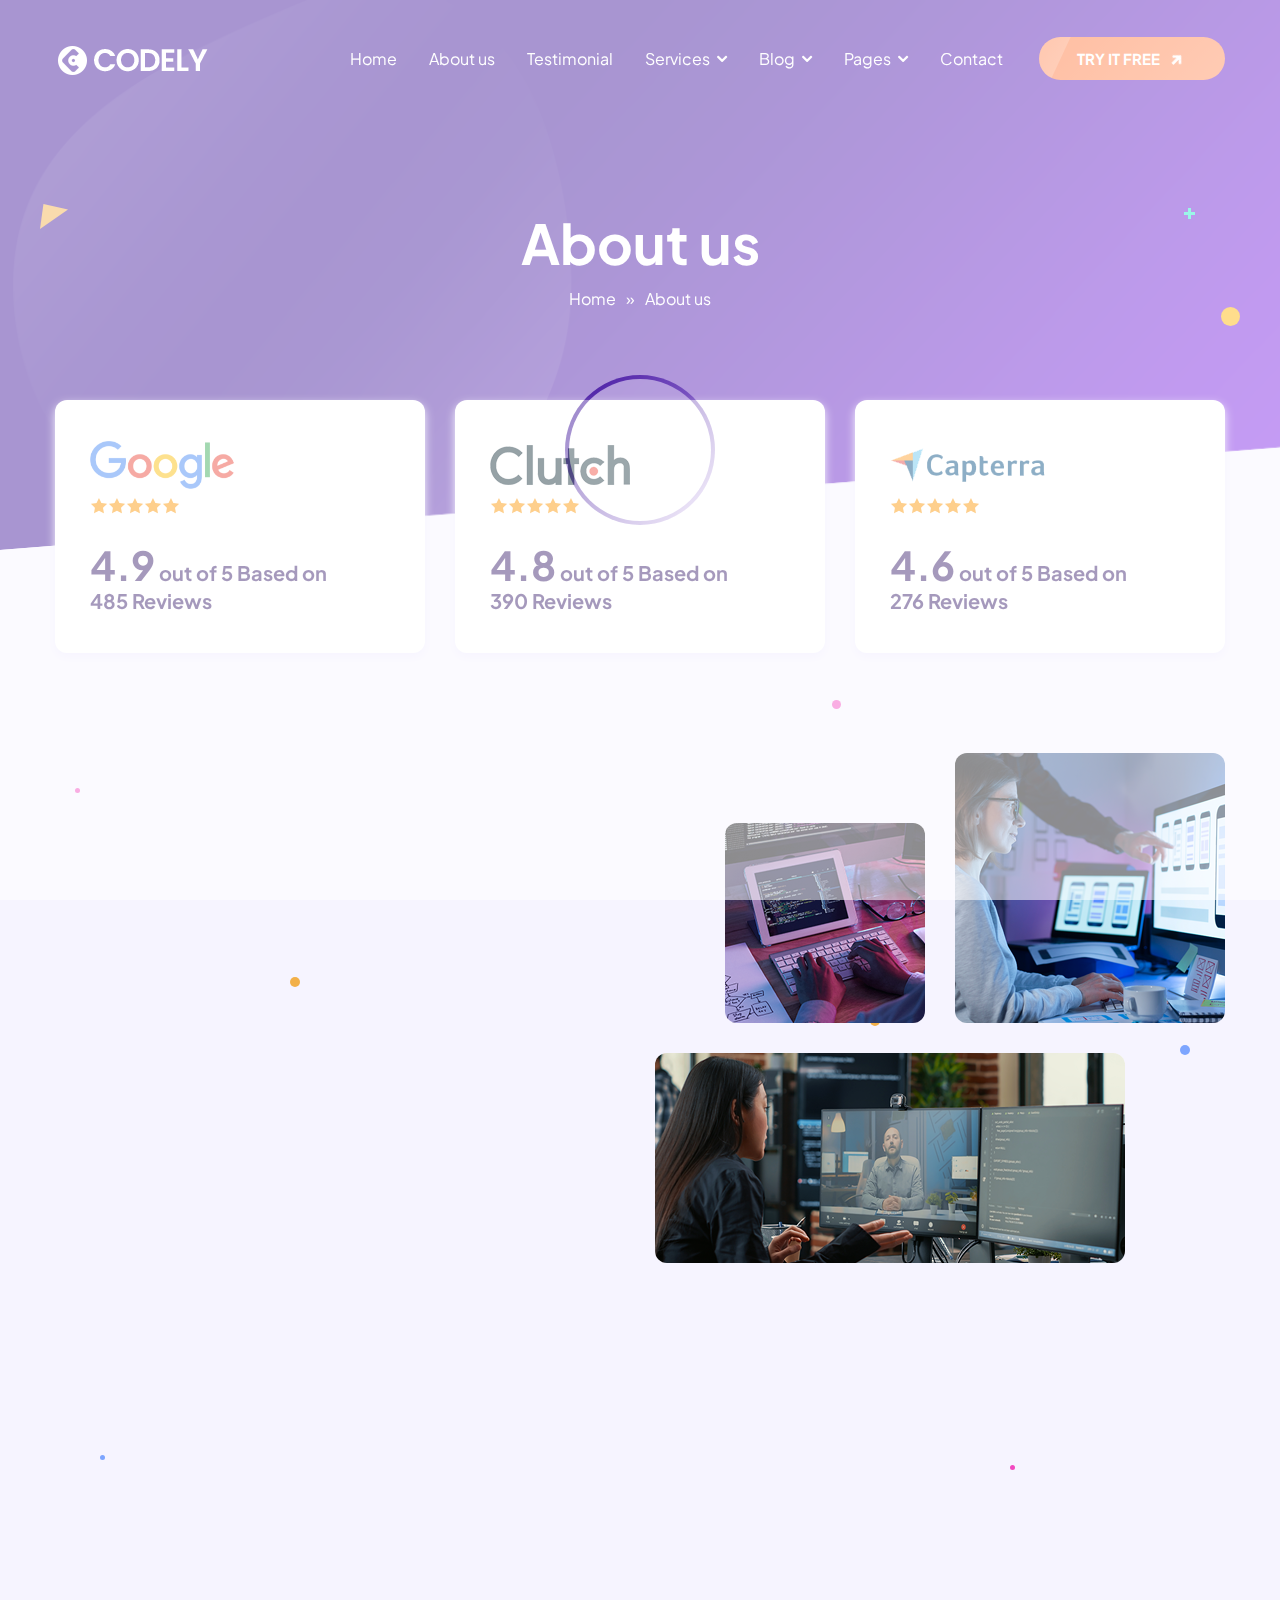
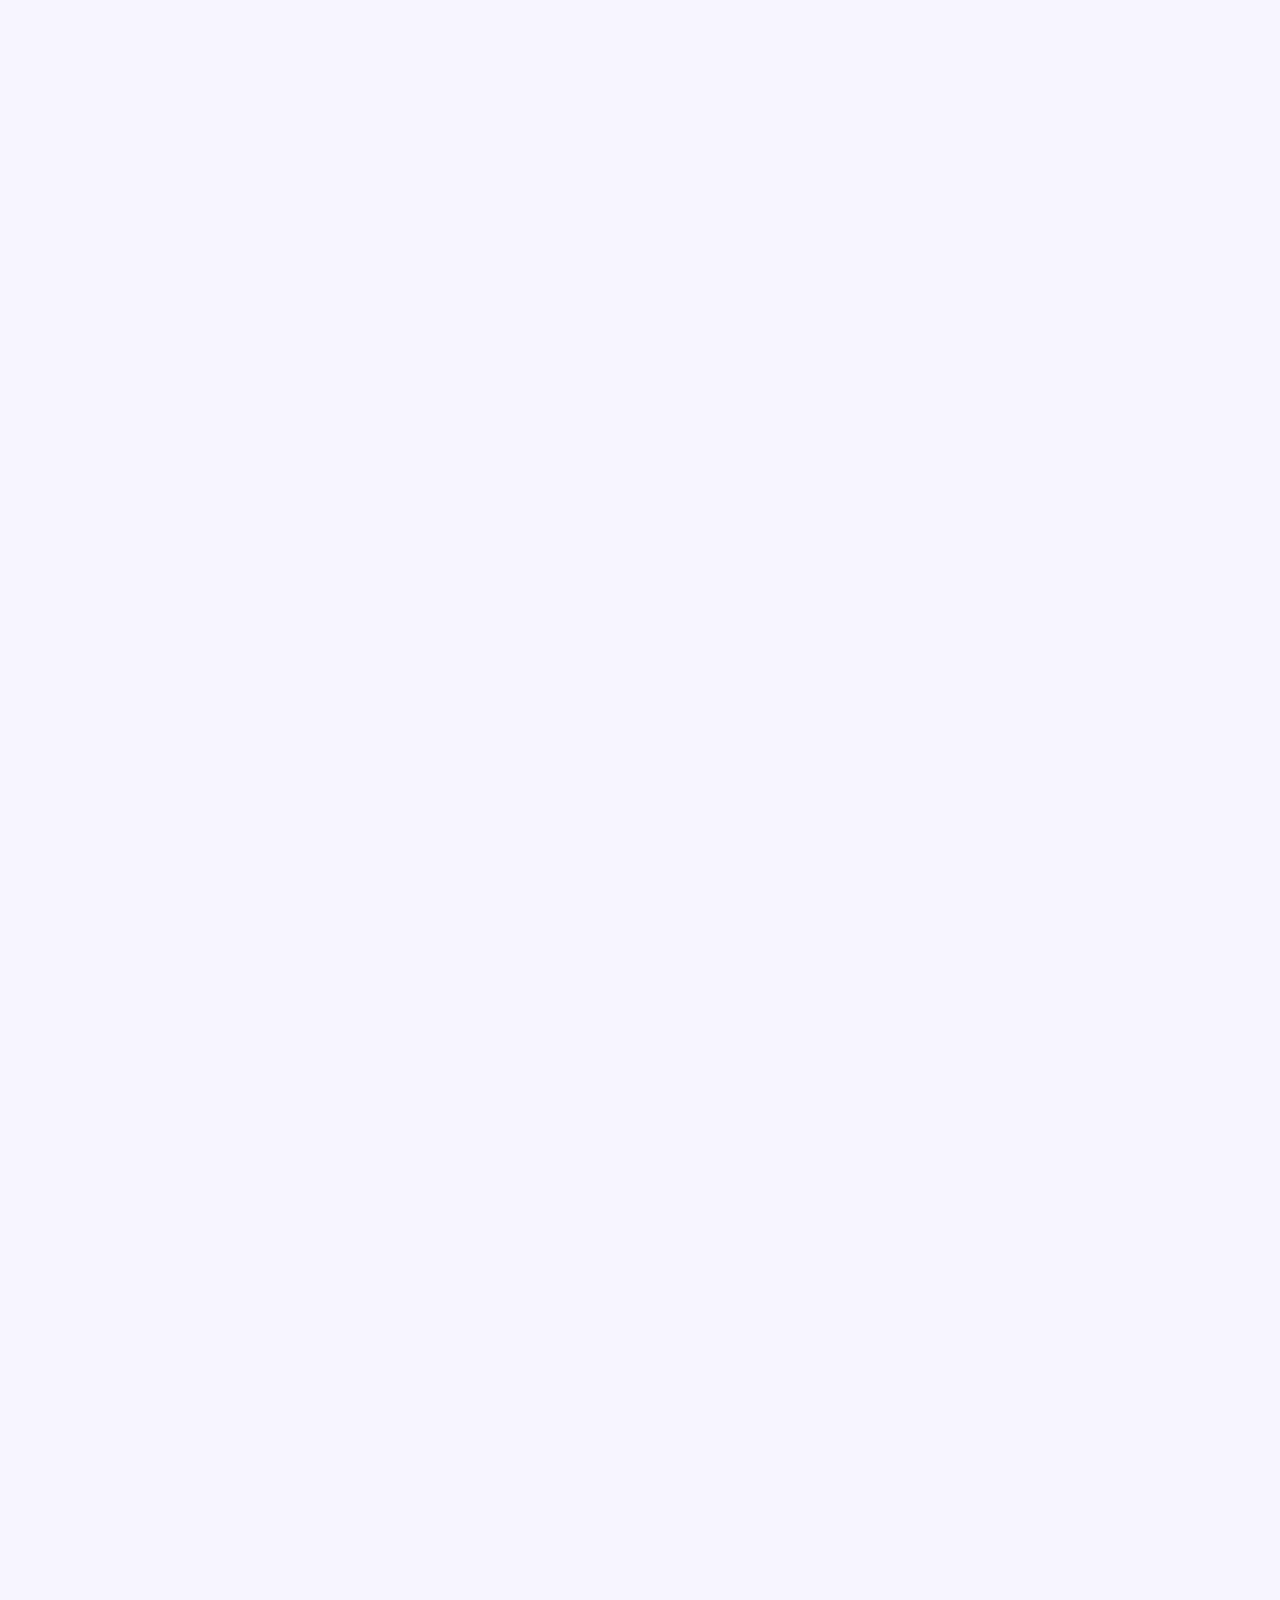
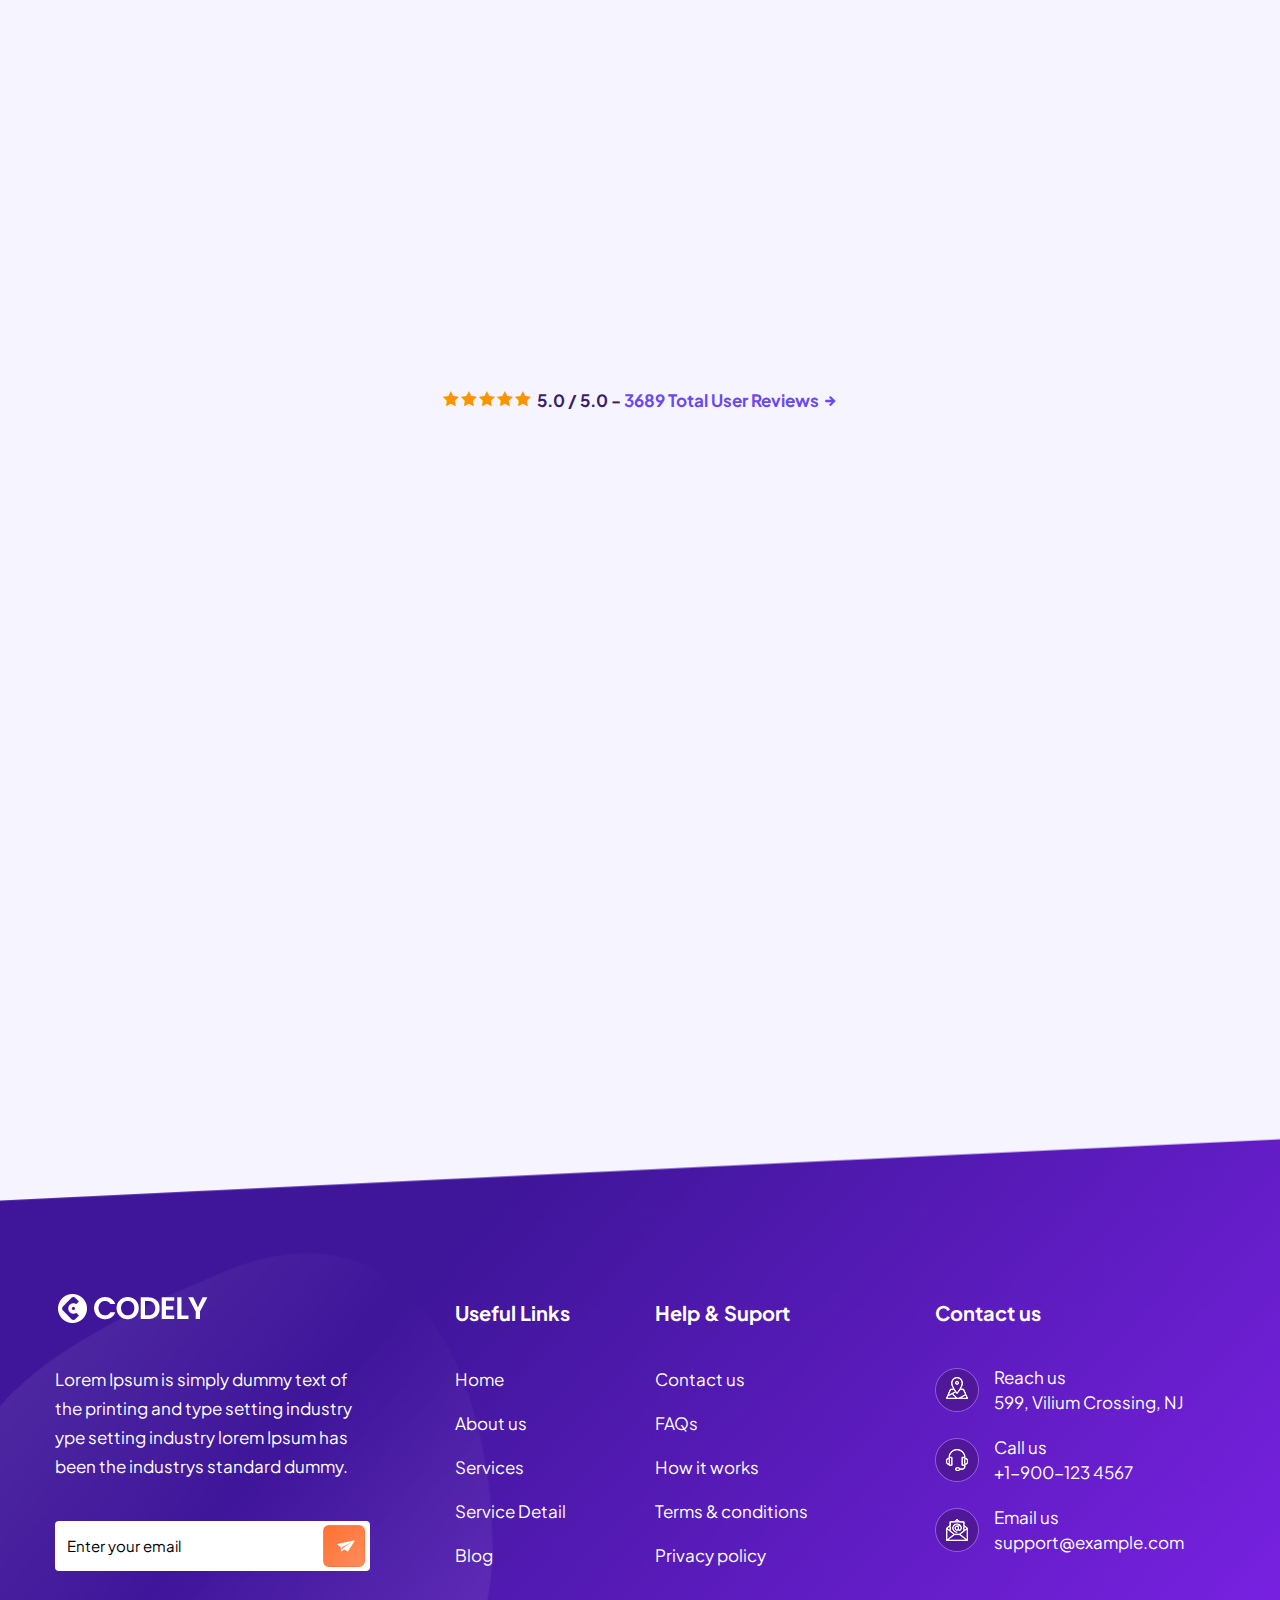
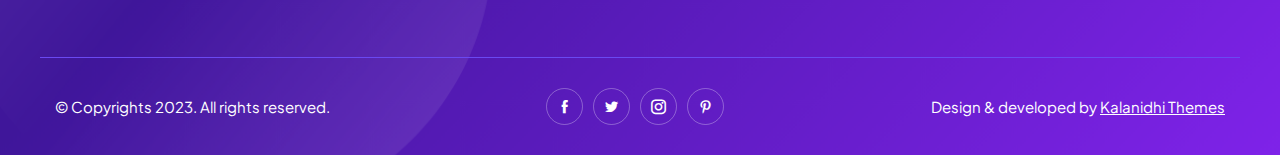
==== about-us.html @ 4d854e4f "Update Files" ====
<!DOCTYPE html>
<html lang="en">


<!-- Mirrored from kalanidhithemes.com/live-preview/landing-page/codely/all-demo/01-codely-landing-page-defoult/about-us.html by HTTrack Website Copier/3.x [XR&CO'2014], Sun, 26 Nov 2023 06:40:57 GMT -->
<head>

  <meta charset="UTF-8">
  <meta http-equiv="X-UA-Compatible" content="IE=edge">
  <meta name="viewport" content="width=device-width, initial-scale=1.0">
  <title>About Us</title>

  <!-- icofont-css-link -->
  <link rel="stylesheet" href="css/icofont.min.css">
  <!-- Owl-Carosal-Style-link -->
  <link rel="stylesheet" href="css/animate.min.css">
  <!-- Owl-Carosal-Style-link -->
  <link rel="stylesheet" href="css/owl.carousel.min.css">
  <!-- Bootstrap-Style-link -->
  <link rel="stylesheet" href="css/bootstrap.min.css">
  <!-- Aos-Style-link -->
  <link rel="stylesheet" href="css/aos.css">
  <!-- Coustome-Style-link -->
  <link rel="stylesheet" href="css/style.css">
  <!-- Responsive-Style-link -->
  <link rel="stylesheet" href="css/responsive.css">
  <!-- Favicon -->
  <link rel="shortcut icon" href="images/favicon.png" type="image/x-icon">

</head>

<body>


  <!-- Page-wrapper-Start -->
  <div class="page_wrapper">

    <!-- Preloader -->
    <div id="preloader">
      <!-- <div id="loader"></div> -->
      <div class="circle-border">
        <div class="circle-core"></div>
      </div>
    </div>

    <!-- Top Banner Start-->
    <div class="inner_page_block">

      <div class="banner_shapes">
        <div class="container">
          <span><img src="images/new/plus.svg" alt="image"></span>
          <span><img src="images/new/polygon.svg" alt="image"></span>
          <span><img src="images/new/round.svg" alt="image"></span>
        </div>
      </div>

      <!-- Header Start -->
      <header class="fixed">
        <!-- container start -->
        <div class="container">
          <!-- navigation bar -->
          <nav class="navbar navbar-expand-lg">
            <a class="navbar-brand" href="index.html">
              <img src="images/new/Logo.png" alt="image">
            </a>
            <button class="navbar-toggler" type="button" data-toggle="collapse" data-target="#navbarSupportedContent"
              aria-controls="navbarSupportedContent" aria-expanded="false" aria-label="Toggle navigation">
              <span class="navbar-toggler-icon">
                <!-- <i class="icofont-navigation-menu ico_menu"></i> -->
                <span class="toggle-wrap">
                  <span class="toggle-bar"></span>
                </span>
              </span>
            </button>

            <div class="collapse navbar-collapse" id="navbarSupportedContent">
              <ul class="navbar-nav ml-auto">
                <li class="nav-item active">
                  <a class="nav-link" href="index.html">Home</a>
                </li>
                <li class="nav-item">
                  <a class="nav-link" href="about-us.html">About us</a>
                </li>
                <li class="nav-item">
                  <a class="nav-link" href="testimonial.html">Testimonial</a>
                </li>
                <!-- secondery menu start -->
                <li class="nav-item has_dropdown">
                  <a class="nav-link" href="#">Services</a>
                  <span class="drp_btn"><i class="icofont-rounded-down"></i></span>
                  <div class="sub_menu">
                    <ul>
                      <li><a href="service-list-1.html">Service List 1</a></li>
                      <li><a href="service-list-2.html">Service List 2</a></li>
                      <li><a href="service-detail.html">Service Details </a></li>
                    </ul>
                  </div>
                </li>
                <li class="nav-item has_dropdown">
                  <a class="nav-link" href="#">Blog </a>
                  <span class="drp_btn"><i class="icofont-rounded-down"></i></span>
                  <div class="sub_menu">
                    <ul>
                      <li><a href="blog-list.html">Blog List</a></li>
                      <li><a href="blog-detail.html">Single Blog</a></li>
                    </ul>
                  </div>
                </li>
                <li class="nav-item has_dropdown">
                  <a class="nav-link" href="#">Pages </a>
                  <span class="drp_btn"><i class="icofont-rounded-down"></i></span>
                  <div class="sub_menu">
                    <ul>
                      <li><a href="pricing.html">Pricing </a></li>
                      <li><a href="sign-in.html">Sign In </a></li>
                      <li><a href="sign-up.html">Sign Up </a></li>
                      <li><a href="error.html">Error 404 </a></li>
                      <li><a href="faq.html">Faq </a></li>
                    </ul>
                  </div>
                </li>
                <!-- secondery menu end -->
                <li class="nav-item">
                  <a class="nav-link" href="contact-us.html">Contact</a>
                </li>
                <li class="nav-item">
                  <a class="nav-link dark_btn" href="contact-us.html">TRY IT FREE <i class="icofont-arrow-right"></i></a>
                </li>
              </ul>
            </div>
          </nav>
          <!-- navigation end -->
        </div>
        <!-- container end -->
      </header>

      <!-- Bread Crumb -->
      <div class="bread_crumb" data-aos="fade-in" data-aos-duration="2000" data-aos-delay="100">
        <div class="container">
          <div class="bred_text">
            <h1>About us</h1>
            <ul>
              <li><a href="index.html">Home</a></li>
              <li><span>»</span></li>
              <li><a href="about-us.html">About us</a></li>
            </ul>
          </div>
        </div>
      </div>

    </div>
    <!-- Top Banner End-->

    <!-- Service Review Section Start-->
    <section class="review_section">
      <div class="container">
        <div class="row">
          <div class="col-lg-4">
            <div class="review_box" data-aos="fade-up" data-aos-duration="2000">
              <div class="icon"><img src="images/new/google.png" alt="image"></div>
              <div class="rating">
                <span><i class="icofont-star"></i></span>
                <span><i class="icofont-star"></i></span>
                <span><i class="icofont-star"></i></span>
                <span><i class="icofont-star"></i></span>
                <span><i class="icofont-star"></i></span>
              </div>
              <div class="text">
                <h3><span class="main_rating">4.9</span> out of 5 Based on
                  <span class="total_review">485 Reviews</span>
                </h3>
              </div>
            </div>
          </div>
          <div class="col-lg-4">
            <div class="review_box" data-aos="fade-up" data-aos-duration="2000">
              <div class="icon"><img src="images/new/clutch.png" alt="image"></div>
              <div class="rating">
                <span><i class="icofont-star"></i></span>
                <span><i class="icofont-star"></i></span>
                <span><i class="icofont-star"></i></span>
                <span><i class="icofont-star"></i></span>
                <span><i class="icofont-star"></i></span>
              </div>
              <div class="text">
                <h3><span class="main_rating">4.8</span> out of 5 Based on
                  <span class="total_review">390 Reviews</span>
                </h3>
              </div>
            </div>
          </div>
          <div class="col-lg-4">
            <div class="review_box" data-aos="fade-up" data-aos-duration="2000">
              <div class="icon"><img src="images/new/capterra.png" alt="image"></div>
              <div class="rating">
                <span><i class="icofont-star"></i></span>
                <span><i class="icofont-star"></i></span>
                <span><i class="icofont-star"></i></span>
                <span><i class="icofont-star"></i></span>
                <span><i class="icofont-star"></i></span>
              </div>
              <div class="text">
                <h3><span class="main_rating">4.6</span> out of 5 Based on
                  <span class="total_review">276 Reviews</span>
                </h3>
              </div>
            </div>
          </div>
        </div>
      </div>
    </section>
    <!-- Service Review Section End -->


    <!-- About Us Section Start -->
    <section class="about_us_page_section">
      <div class="dotes_anim_bloack">
        <div class="dots dotes_1"></div>
        <div class="dots dotes_2"></div>
        <div class="dots dotes_3"></div>
        <div class="dots dotes_4"></div>
        <div class="dots dotes_5"></div>
        <div class="dots dotes_6"></div>
        <div class="dots dotes_7"></div>
        <div class="dots dotes_8"></div>
      </div>
      <div class="container">
        <div class="about_block">
          <div class="row">
            <div class="col-md-6">
              <div class="section_title" data-aos="fade-in" data-aos-duration="1500">
                <h2>Few words about us, what
                  we provide for your growth</h2>
                <p>Lorem Ipsum is simply dummy text of the printing and typese tting indus orem Ipsum has beenthe
                  standard dummybeenthe standard dummy text ever since when an own Ipsums.</p>
                <p>Simply dummy text of the printing and typese tting indus orem Ipsum has beenthe standard dummy text
                  ever since when an own Lorem Ipsums dummy text of the printing and typesetting indus orem Ipsum
                  simply.</p>
              </div>
            </div>
            <div class="col-md-6">
              <div class="abt_img_block" data-aos="fade-in" data-aos-duration="1500">
                <a data-aos="fade-up" data-aos-duration="1500" class="popup-youtube play-button"
                  data-url="https://www.youtube.com/embed/tgbNymZ7vqY?autoplay=1&mute=1" data-toggle="modal"
                  data-target="#myModal" title="XJj2PbenIsU">
                  <div class="play_btn">
                    <img src="images/new/orange_play.png" alt="image">
                    <div class="waves-block">
                      <div class="waves wave-1"></div>
                      <div class="waves wave-2"></div>
                      <div class="waves wave-3"></div>
                    </div>
                  </div>
                </a>
                <div class="top_img">
                  <img src="images/new/abt_01.png" alt="image">
                  <img src="images/new/abt_02.png" alt="image">
                </div>
                <div class="bottom_img">
                  <img src="images/new/abt_03.png" alt="image">
                </div>
              </div>
            </div>
          </div>
        </div>
        <div id="counter">
          <div class="row">
            <div class="col-lg-3 col-md-6 col-sm-6">
              <div class="counter_outer" data-aos="fade-up" data-aos-duration="1500">
                <div class="counter_box">
                  <p><span class="counter-value" data-count="450">0</span><span>+</span></p>
                  <p>Millions of client <br> logins monthly</p>
                </div>
              </div>
            </div>
            <div class="col-lg-3 col-md-6 col-sm-6">
              <div class="counter_outer" data-aos="fade-up" data-aos-duration="1500">
                <div class="counter_box">
                  <p><span class="counter-value" data-count="120">0</span><span>+</span></p>
                  <p>Languages and <br> countries</p>
                </div>
              </div>
            </div>
            <div class="col-lg-3 col-md-6 col-sm-6">
              <div class="counter_outer" data-aos="fade-up" data-aos-duration="1500">
                <div class="counter_box">
                  <p><span class="counter-value" data-count="135">0</span><span>+</span></p>
                  <p>Percent yearly <br> turnover increase</p>
                </div>
              </div>
            </div>
            <div class="col-lg-3 col-md-6 col-sm-6">
              <div class="counter_outer" data-aos="fade-up" data-aos-duration="1500">
                <div class="counter_box">
                  <p><span class="counter-value" data-count="324">0</span><span>+</span></p>
                  <p>Million active <br> accounts</p>
                </div>
              </div>
            </div>
          </div>
        </div>
      </div>
    </section>

    <!-- Solution Section Strat -->
    <section class="row_am solution_page_section">
      <div class="container">
        <div class="row">
          <div class="col-md-6">
            <div class="solution_image" data-aos="fade-in" data-aos-duration="2000" data-aos-delay="100">
              <img src="images/new/solution.png" alt="image">
            </div>
          </div>
          <div class="col-md-6">
            <div class="solution_text" data-aos="fade-in" data-aos-duration="2000" data-aos-delay="100">
              <div class="section_title">
                <h2>Providing IT solution that diverse business verticals</h2>
                <p>Lorem Ipsum is simply dummy text of the printing and types
                  etting industry lorem Ipsum has been the indu has been the industrys standard dummy text ever since
                  the when an unknown printer took a galley of type and.</p>
              </div>
              <ul>
                <li class="ft_1" data-aos="fade-up" data-aos-duration="2000">
                  <h3>Creative & responsive design</h3>
                  <p>Simply dummy text of the printing and typesetting
                    inustry lorem Ipsum has Lorem dollar summit.</p>
                </li>
                <li class="ft_2" data-aos="fade-up" data-aos-duration="2000">
                  <h3>Pixel perfect</h3>
                  <p>Simply dummy text of the printing and typesetting
                    inustry lorem Ipsum has Lorem dollar summit.</p>
                </li>
                <li class="ft_3" data-aos="fade-up" data-aos-duration="2000">
                  <h3>24/7 live support</h3>
                  <p>Simply dummy text of the printing and typesetting
                    inustry lorem Ipsum has Lorem dollar summit.</p>
                </li>
              </ul>
              
            </div>
          </div>
        </div>
      </div>
    </section>
    <!-- Solution Section End -->

    <!-- Our Experience Team Section Start -->
    <section class="row_am our_team_section">
      <div class="container">
        <div class="section_title" data-aos="fade-up" data-aos-duration="1500">
          <h2>Our Experience Team</h2>
          <p>Lorem Ipsum is simply dummy text of the printing and typese tting indus orem Ipsum has beenthe standard
            dummy.</p>
        </div>
        <div class="team_block">
          <div class="row">
            <div class="col-lg-3 col-md-6 col-sm-6" data-aos="fade-up" data-aos-duration="1500">
              <div class="team_inner">
                <div class="img">
                  <img src="images/new/team_01.png" alt="image">
                  <div class="social_media">
                    <a href="#"><i class="icofont-facebook"></i></a>
                    <a href="#"><i class="icofont-twitter"></i></a>
                    <a href="#"><i class="icofont-instagram"></i></a>
                  </div>
                </div>
                <div class="text">
                  <h3>Riana Joe</h3>
                  <span>CEO & Co-Founder</span>
                </div>
              </div>
            </div>
            <div class="col-lg-3 col-md-6 col-sm-6" data-aos="fade-up" data-aos-duration="1500">
              <div class="team_inner">
                <div class="img">
                  <img src="images/new/team_02.png" alt="image">
                  <div class="social_media">
                    <a href="#"><i class="icofont-facebook"></i></a>
                    <a href="#"><i class="icofont-twitter"></i></a>
                    <a href="#"><i class="icofont-instagram"></i></a>
                  </div>
                </div>
                <div class="text">
                  <h3>Shali Jely</h3>
                  <span>Co-Founder</span>
                </div>
              </div>
            </div>
            <div class="col-lg-3 col-md-6 col-sm-6" data-aos="fade-up" data-aos-duration="1500">
              <div class="team_inner">
                <div class="img">
                  <img src="images/new/team_03.png" alt="image">
                  <div class="social_media">
                    <a href="#"><i class="icofont-facebook"></i></a>
                    <a href="#"><i class="icofont-twitter"></i></a>
                    <a href="#"><i class="icofont-instagram"></i></a>
                  </div>
                </div>
                <div class="text">
                  <h3>Mark Merbo</h3>
                  <span>Business Developer</span>
                </div>
              </div>
            </div>
            <div class="col-lg-3 col-md-6 col-sm-6" data-aos="fade-up" data-aos-duration="1500">
              <div class="team_inner">
                <div class="img">
                  <img src="images/new/team_04.png" alt="image">
                  <div class="social_media">
                    <a href="#"><i class="icofont-facebook"></i></a>
                    <a href="#"><i class="icofont-twitter"></i></a>
                    <a href="#"><i class="icofont-instagram"></i></a>
                  </div>
                </div>
                <div class="text">
                  <h3>Cyrus Mistry</h3>
                  <span>Marketing & Sales</span>
                </div>
              </div>
            </div>
          </div>
        </div>
      </div>
    </section>
    <!-- Our Experience Team Section End -->

    <!-- What Our Coustomer Section Start-->
    <section class="what_coustomer_says">
      <div class="container">
        <div class="section_title" data-aos="fade-up" data-aos-duration="1500">
          <h2>What our customer says</h2>
          <p>Lorem Ipsum is simply dummy text of the printing and typese tting indus <br> orem Ipsum has beenthe
            standard dummy text ever since.</p>
        </div>
        <div id="coustomer_slider_white" class="owl-carousel owl-theme" data-aos="fade-in" data-aos-duration="1500">
          <div class="item">
            <div class="coustomer_slide_box">
              <div class="rating">
                <span><i class="icofont-star"></i></span>
                <span><i class="icofont-star"></i></span>
                <span><i class="icofont-star"></i></span>
                <span><i class="icofont-star"></i></span>
                <span><i class="icofont-star"></i></span>
              </div>
              <p>Lorem Ipsum is simply dummy text of the print ing and typese tting us orem Ipsum has been.</p>
              <div class="avtar_profil">
                <div class="avatr">
                  <img src="images/new/testi_01.png" alt="image">
                </div>
                <div class="text">
                  <h3>Shayna john</h3>
                  <span>Careative inc.</span>
                </div>
              </div>
            </div>
          </div>
          <div class="item">
            <div class="coustomer_slide_box">
              <div class="rating">
                <span><i class="icofont-star"></i></span>
                <span><i class="icofont-star"></i></span>
                <span><i class="icofont-star"></i></span>
                <span><i class="icofont-star"></i></span>
                <span><i class="icofont-star"></i></span>
              </div>
              <p>Simply dummy text of the print ing and typese tting us orem Ipsum has been lorem Ipsum.</p>
              <div class="avtar_profil">
                <div class="avatr">
                  <img src="images/new/testi_02.png" alt="image">
                </div>
                <div class="text">
                  <h3>Mark </h3>
                  <span>Careative inc.</span>
                </div>
              </div>
            </div>
          </div>
          <div class="item">
            <div class="coustomer_slide_box">
              <div class="rating">
                <span><i class="icofont-star"></i></span>
                <span><i class="icofont-star"></i></span>
                <span><i class="icofont-star"></i></span>
                <span><i class="icofont-star"></i></span>
                <span><i class="icofont-star"></i></span>
              </div>
              <p>Lorem Ipsum is simply dummy text of the print ing and typese tting us orem Ipsum has been.</p>
              <div class="avtar_profil">
                <div class="avatr">
                  <img src="images/new/testi_01.png" alt="image">
                </div>
                <div class="text">
                  <h3>Willium Joe</h3>
                  <span>Careative inc.</span>
                </div>
              </div>
            </div>
          </div>
          <div class="item">
            <div class="coustomer_slide_box">
              <div class="rating">
                <span><i class="icofont-star"></i></span>
                <span><i class="icofont-star"></i></span>
                <span><i class="icofont-star"></i></span>
                <span><i class="icofont-star"></i></span>
                <span><i class="icofont-star"></i></span>
              </div>
              <p>Lorem Ipsum is simply dummy text of the print ing and typese tting us orem Ipsum has been.</p>
              <div class="avtar_profil">
                <div class="avatr">
                  <img src="images/new/testi_03.png" alt="image">
                </div>
                <div class="text">
                  <h3>Shayna john</h3>
                  <span>Careative inc.</span>
                </div>
              </div>
            </div>
          </div>
        </div>
        <div class="review_summery">
          <div class="rating">
            <span><i class="icofont-star"></i></span>
            <span><i class="icofont-star"></i></span>
            <span><i class="icofont-star"></i></span>
            <span><i class="icofont-star"></i></span>
            <span><i class="icofont-star"></i></span>
          </div>
          <p><span>5.0 / 5.0 -</span> <a href="testimonial.html">3689 Total User Reviews <i class="icofont-arrow-right"></i></a></p>
        </div>
      </div>
    </section>
    <!-- What Our Coustomer Section End-->

    <!-- Start Your Free Trial Section Start -->
    <section class="free_trial_section" data-aos="fade-in" data-aos-duration="1500">
      <div class="free_inner">
        <div class="text">
          <div class="section_title" data-aos="fade-up" data-aos-duration="1500">
            <h2>Start Your 14-Day Free Trial</h2>
            <p>Instant free download from apple and play store orem Ipsum is simply dummy
              text of the printing.</p>
          </div>
          <ul data-aos="fade-up" data-aos-duration="1500">
            <li>
              <p><i class="icofont-check-circled"></i>Free 14-day trial</p>
            </li>
            <li>
              <p><i class="icofont-check-circled"></i>No credit card required</p>
            </li>
            <li>
              <p><i class="icofont-check-circled"></i>Support 24/7</p>
            </li>
            <li>
              <p><i class="icofont-check-circled"></i>Cancel anytime</p>
            </li>
          </ul>
          <div class="start_and_watch" data-aos="fade-up" data-aos-duration="1500">
            <a href="contact-us.html" class="btn btn_main">GET STARTED <i class="icofont-arrow-right"></i></a>
            <a class="popup-youtube play-button" data-url="https://www.youtube.com/embed/tgbNymZ7vqY?autoplay=1&amp;mute=1"
              data-toggle="modal" data-target="#myModal" title="XJj2PbenIsU">
              <div class="play_btn">
                <img src="images/play_icon.png" alt="image">
                <div class="waves-block">
                  <div class="waves wave-1"></div>
                  <div class="waves wave-2"></div>
                  <div class="waves wave-3"></div>
                </div>
              </div>
              <span>WATCH PROMO</span>
            </a>
          </div>
        </div>
        <div class="side_img">
          <img src="images/new/start-free-side-img.png" alt="image">
        </div>
      </div>
    </section>
    <!-- Start Your Free Trial Section End -->

    <!-- Footer-Section start -->
    <footer>
      <div class="top_footer" id="contact">
        <!-- container start -->
        <div class="container">
          <!-- row start -->
          <div class="row">
            <!-- footer link 1 -->
            <div class="col-lg-4 col-md-6 col-12">
              <div class="abt_side">
                <div class="logo"> <img src="images/new/Logo.png" alt="image"></div>
                <p>Lorem Ipsum is simply dummy text of the printing and type setting industry ype setting industry lorem
                  Ipsum has been the industrys standard dummy. </p>
                <div class="news_letter_block">
                  <form action="https://kalanidhithemes.com/live-preview/landing-page/codely/all-demo/01-codely-landing-page-defoult/submit">
                    <div class="form-group">
                      <input type="email" placeholder="Enter your email" class="form-control">
                      <button class="btn"><i class="icofont-paper-plane"></i></button>
                    </div>
                  </form>
                </div>
              </div>
            </div>

            <!-- footer link 2 -->
            <div class="col-lg-2 col-md-6 col-12">
              <div class="links">
                <h3>Useful Links</h3>
                <ul>
                  <li><a href="index.html">Home</a></li>
                  <li><a href="about-us.html">About us</a></li>
                  <li><a href="service-list-1.html">Services</a></li>
                  <li><a href="service-detail.html">Service Detail</a></li>
                  <li><a href="blog-list.html">Blog</a></li>
                </ul>
              </div>
            </div>

            <!-- footer link 3 -->
            <div class="col-lg-3 col-md-6 col-12">
              <div class="links">
                <h3>Help & Suport</h3>
                <ul>
                  <li><a href="contact-us.html">Contact us</a></li>
                  <li><a href="faq.html">FAQs</a></li>
                  <li><a href="#">How it works</a></li>
                  <li><a href="#">Terms & conditions</a></li>
                  <li><a href="#">Privacy policy</a></li>
                </ul>
              </div>
            </div>

            <!-- footer link 4 -->
            <div class="col-lg-3 col-md-6 col-12">
              <div class="try_out">
                <h3>Contact us</h3>
                <ul>
                  <li>
                    <span class="icon">
                      <img src="images/new/contact_01.png" alt="image">
                    </span>
                    <div class="text">
                      <p>Reach us <br> 599, Vilium Crossing, NJ</p>
                    </div>
                  </li>
                  <li>
                    <span class="icon">
                      <img src="images/new/contact_02.png" alt="image">
                    </span>
                    <div class="text">
                      <p>Call us <a href="tel:+1-900-1234567">+1-900-123 4567</a></p>
                    </div>
                  </li>
                  <li>
                    <span class="icon">
                      <img src="images/new/contact_03.png" alt="image">
                    </span>
                    <div class="text">
                      <p>Email us <a href="mailto:support@example.com">support@example.com</a></p>
                    </div>
                  </li>
                </ul>
              </div>
            </div>
          </div>
          <!-- row end -->
        </div>
        <!-- container end -->
      </div>

      <!-- last footer -->
      <div class="bottom_footer">
        <!-- container start -->
        <div class="container">
          <!-- row start -->
          <div class="row">
            <div class="col-md-4">
              <p>© Copyrights 2023. All rights reserved.</p>
            </div>
            <div class="col-md-4">
              <ul class="social_media">
                <li><a href="#"><i class="icofont-facebook"></i></a></li>
                <li><a href="#"><i class="icofont-twitter"></i></a></li>
                <li><a href="#"><i class="icofont-instagram"></i></a></li>
                <li><a href="#"><i class="icofont-pinterest"></i></a></li>
              </ul>
            </div>
            <div class="col-md-4">
              <p class="developer_text">Design & developed by <a href="https://themeforest.net/user/kalanidhithemes" target="blank">Kalanidhi Themes</a></p>
            </div>
          </div>
          <!-- row end -->
        </div>
        <!-- container end -->
      </div>

      <!-- go top button -->
      <div class="go_top" id="Gotop">
        <span><i class="icofont-arrow-up"></i></span>
      </div>
    </footer>
    <!-- Footer-Section end -->

    <!-- VIDEO MODAL -->
    <div class="modal fade youtube-video" id="myModal" tabindex="-1" role="dialog" >
      <div class="modal-dialog" role="document">
        <div class="modal-content">
          <button id="close-video" type="button" class="button btn btn-default text-right" data-dismiss="modal">
            <i class="icofont-close-line-circled"></i>
          </button>
          <div class="modal-body">
            <div id="video-container" class="video-container">
              <iframe id="youtubevideo" width="640" height="360" allowfullscreen></iframe>
            </div>
          </div>
          <div class="modal-footer">
          </div>
        </div>
      </div>
    </div>

  </div>
  <!-- Page-wrapper-End -->

  <!-- Jquery-js-Link -->
  <script src="js/jquery.js"></script>
  <!-- owl-js-Link -->
  <script src="js/owl.carousel.min.js"></script>
  <!-- bootstrap-js-Link -->
  <script src="js/bootstrap.min.js"></script>
  <!-- aos-js-Link -->
  <script src="js/aos.js"></script>
  <!-- main-js-Link -->
  <script src="js/main.js"></script>


</body>


<!-- Mirrored from kalanidhithemes.com/live-preview/landing-page/codely/all-demo/01-codely-landing-page-defoult/about-us.html by HTTrack Website Copier/3.x [XR&CO'2014], Sun, 26 Nov 2023 06:41:18 GMT -->
</html>
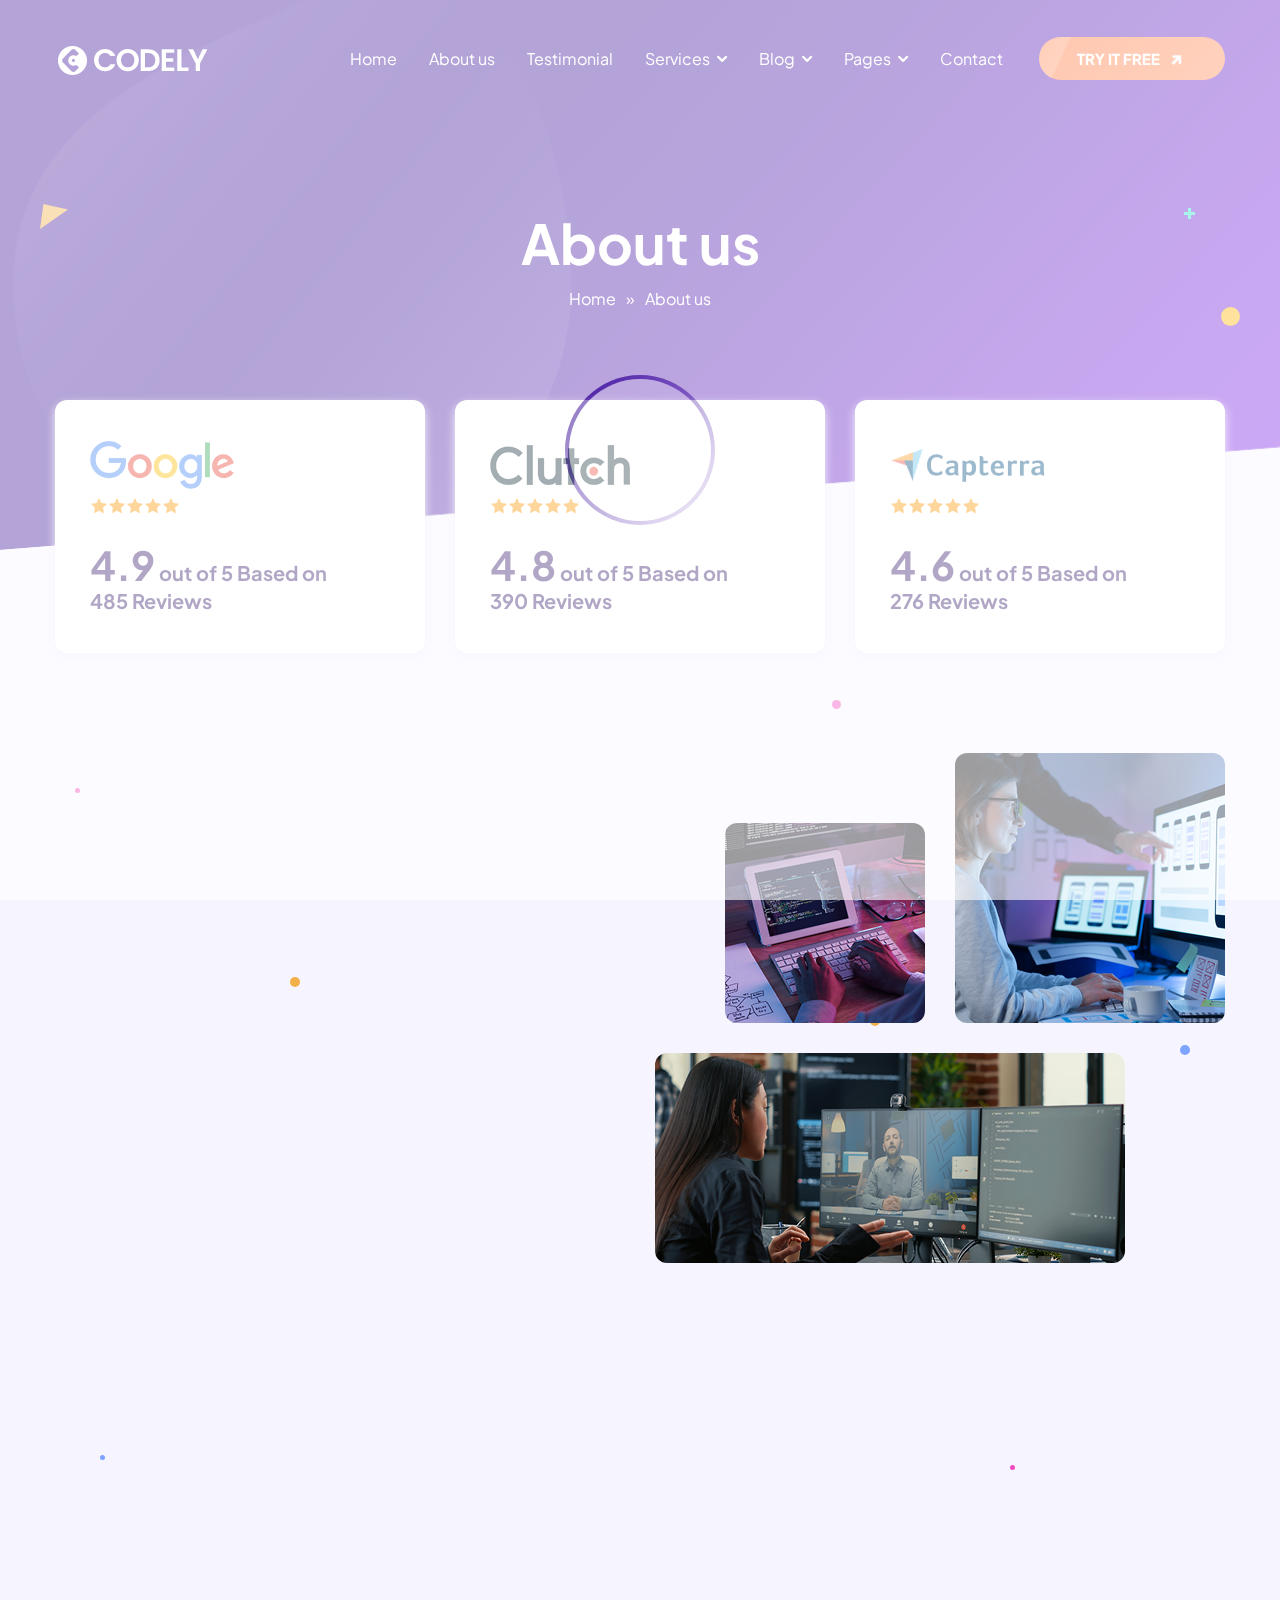
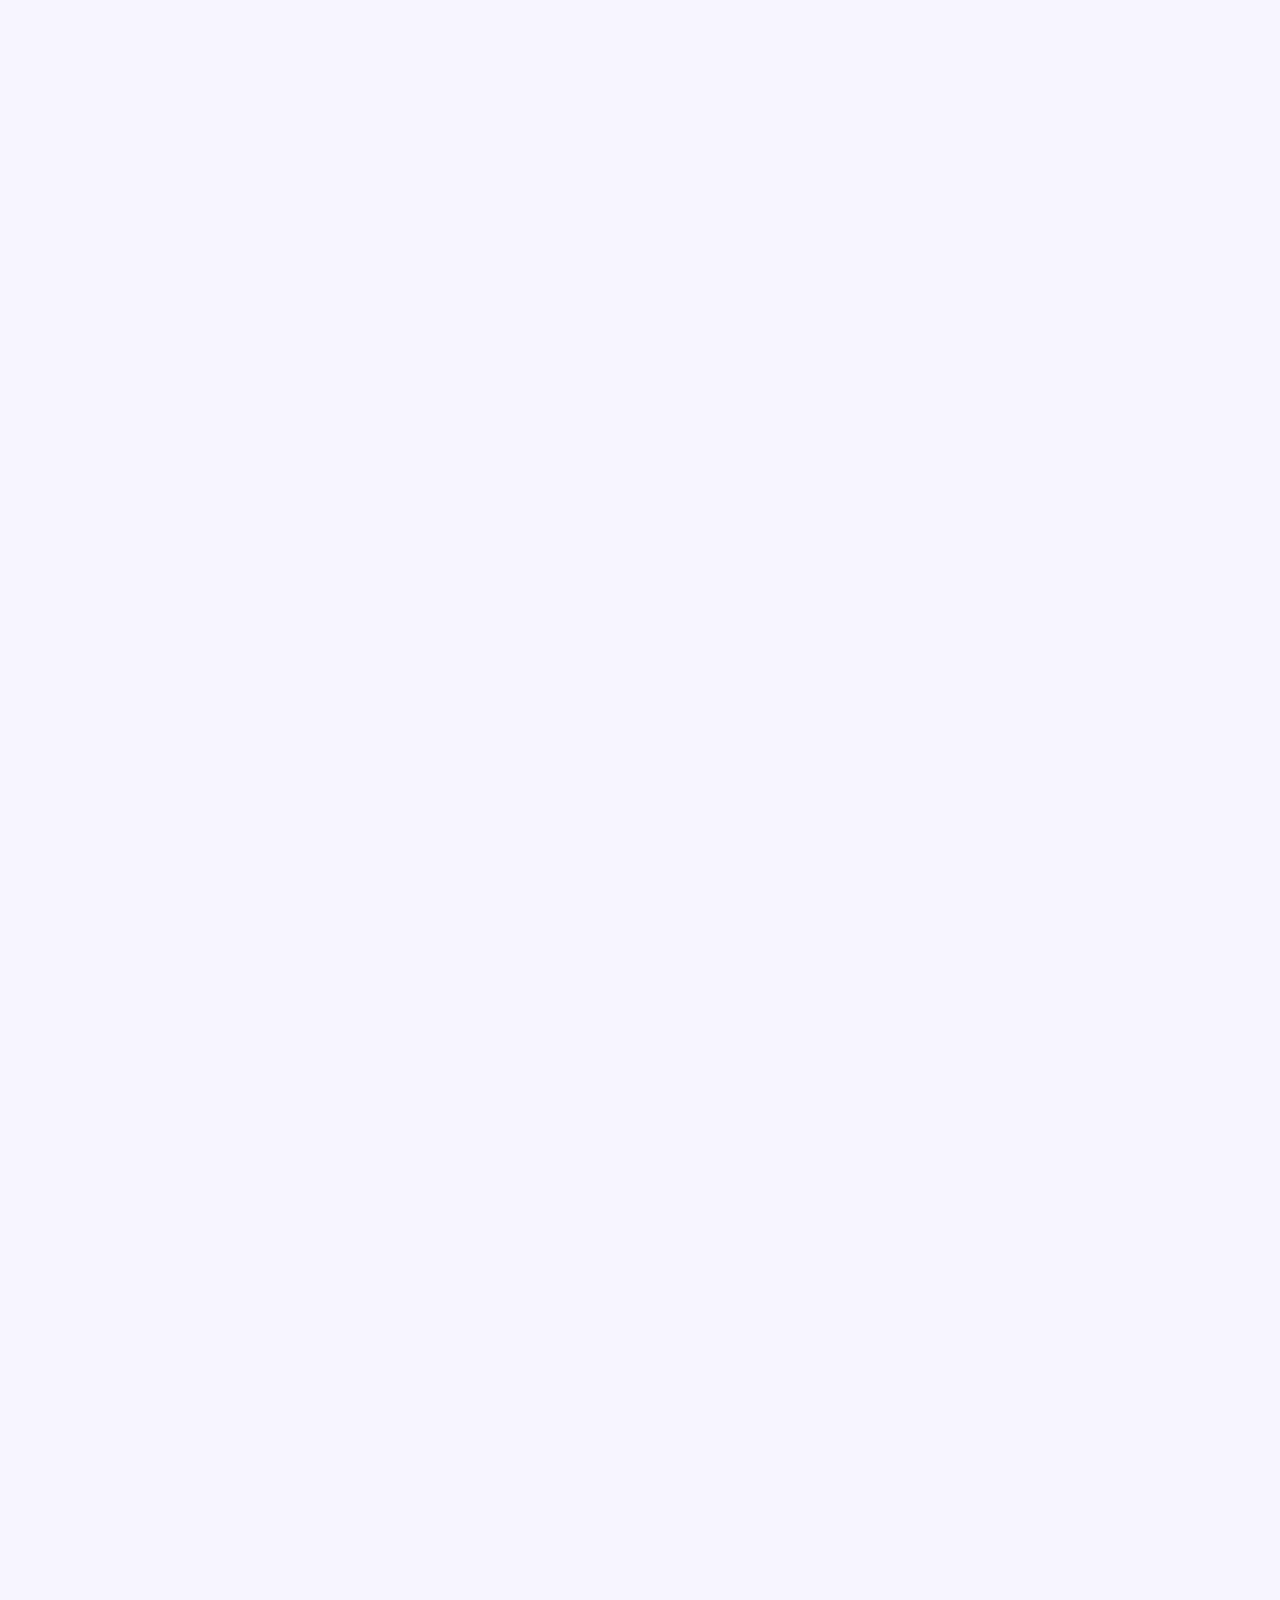
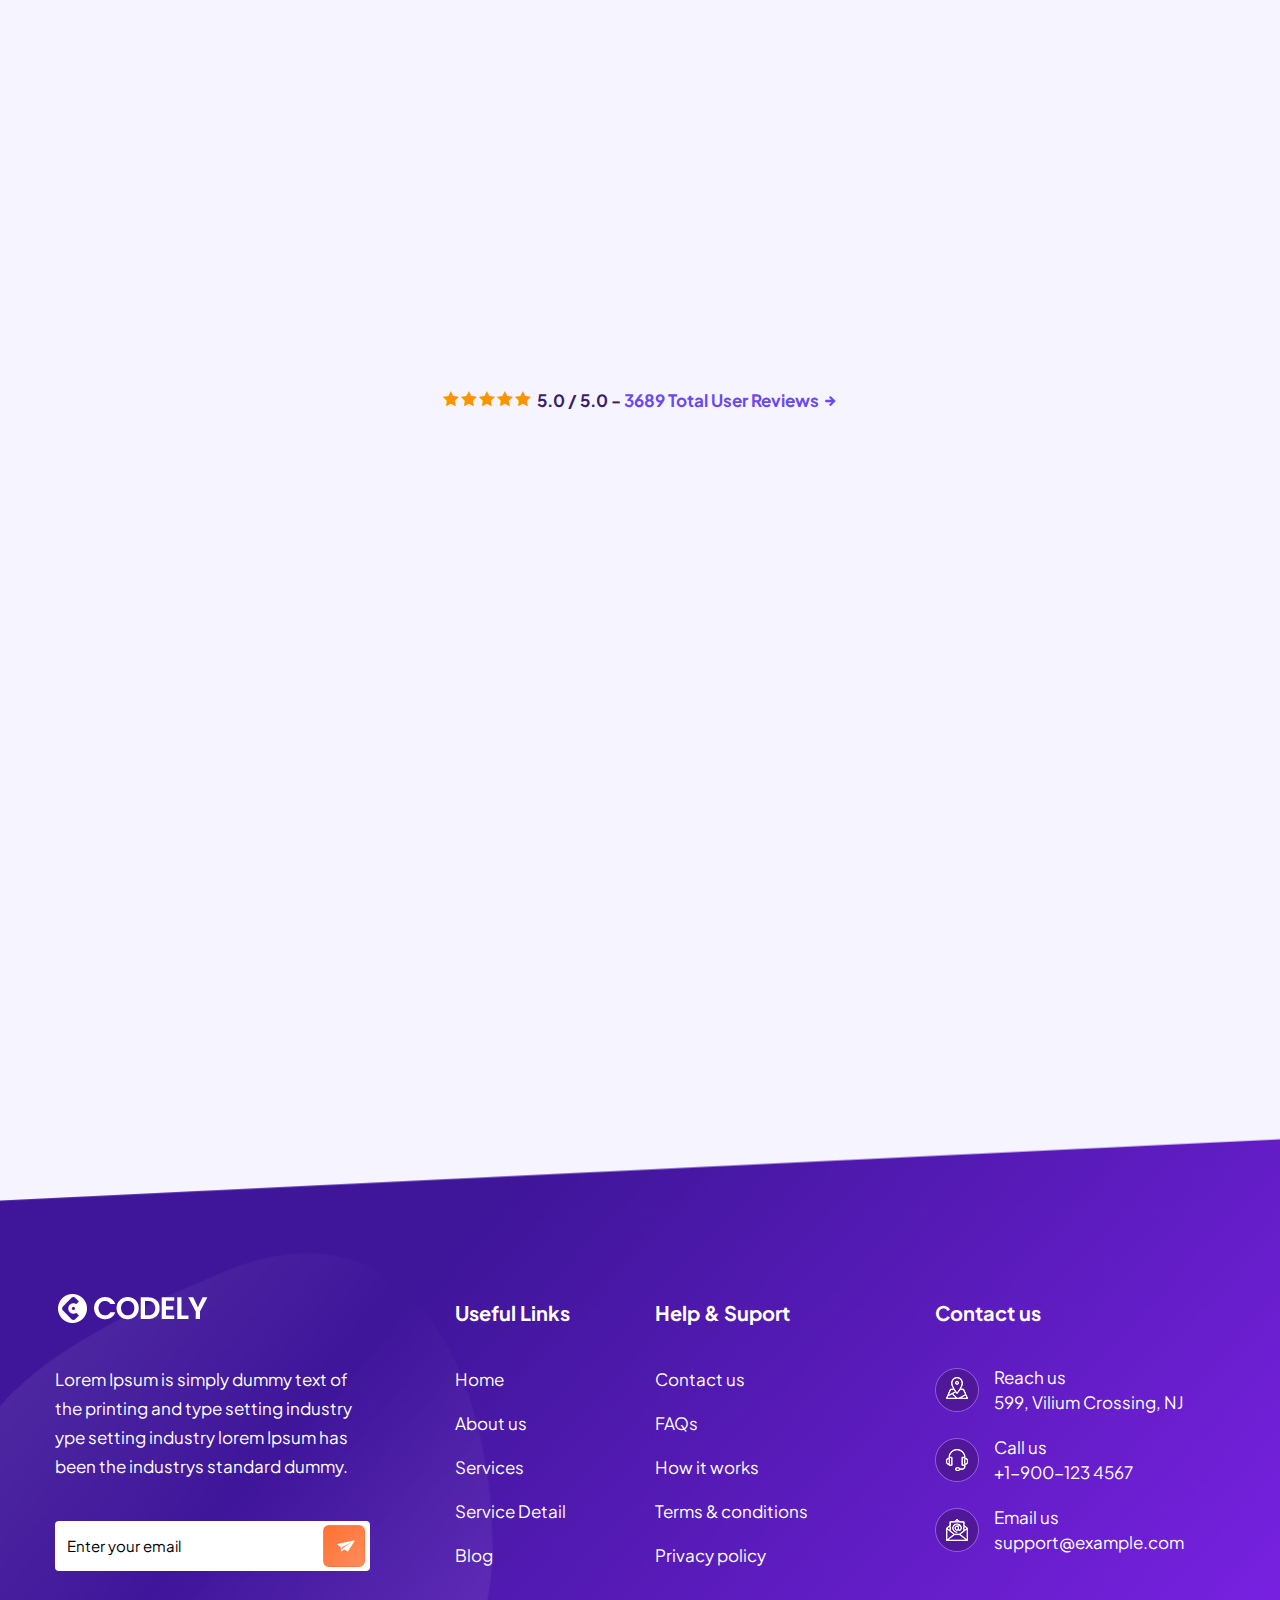
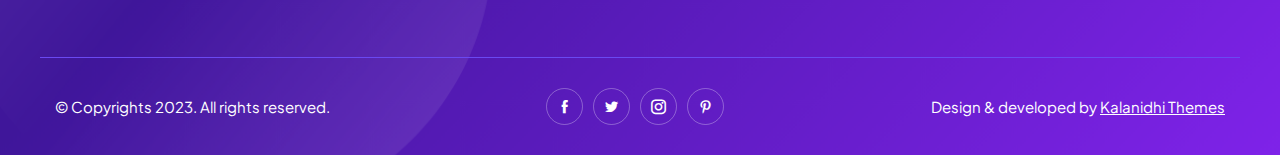
==== commit a5f91b8f: "Push" ====
--- a/about-us.html
+++ b/about-us.html
@@ -2,7 +2,6 @@
 <html lang="en">
 
 
-<!-- Mirrored from kalanidhithemes.com/live-preview/landing-page/codely/all-demo/01-codely-landing-page-defoult/about-us.html by HTTrack Website Copier/3.x [XR&CO'2014], Sun, 26 Nov 2023 06:40:57 GMT -->
 <head>
 
   <meta charset="UTF-8">
@@ -736,6 +735,4 @@
 
 </body>
 
-
-<!-- Mirrored from kalanidhithemes.com/live-preview/landing-page/codely/all-demo/01-codely-landing-page-defoult/about-us.html by HTTrack Website Copier/3.x [XR&CO'2014], Sun, 26 Nov 2023 06:41:18 GMT -->
 </html>